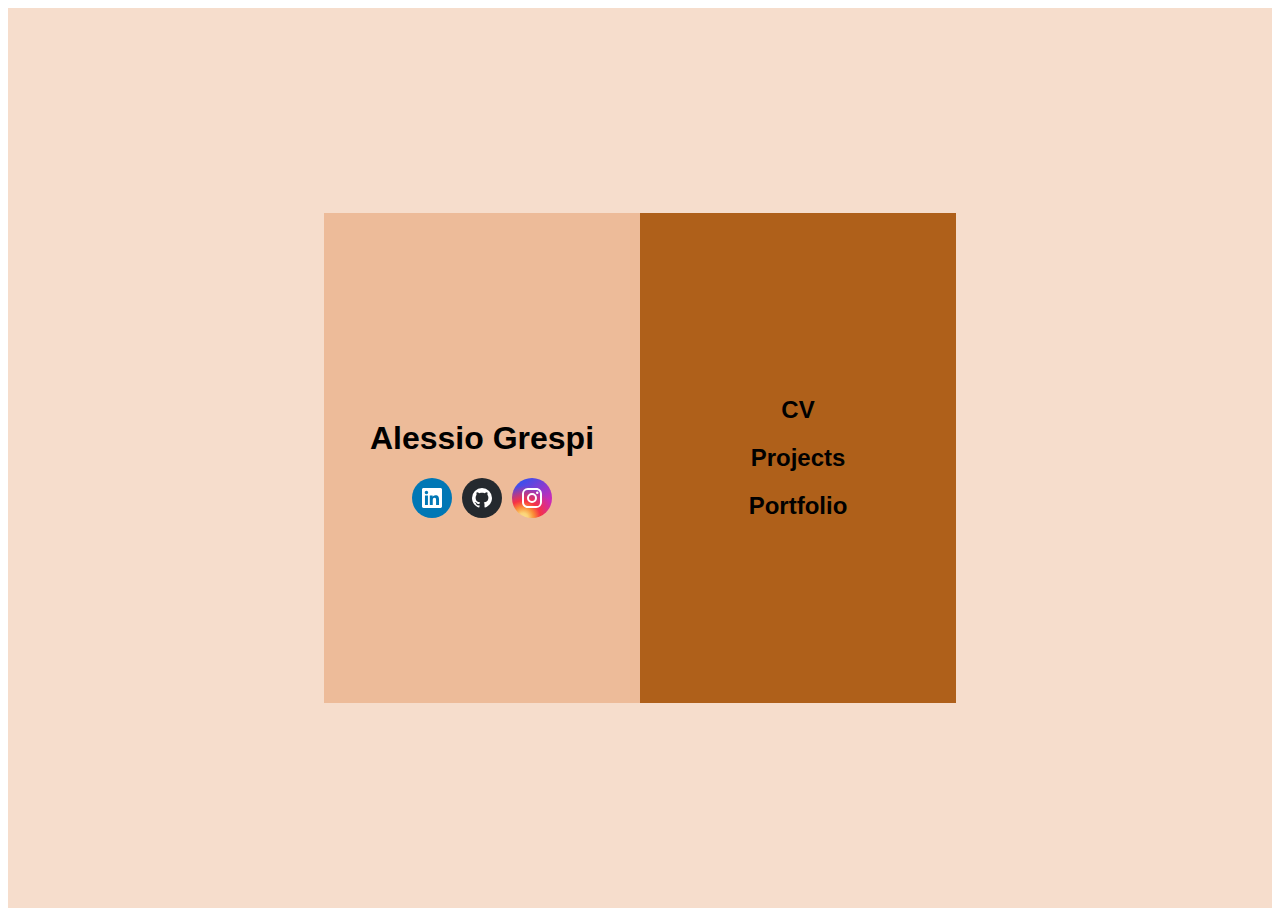
==== index.html @ ac3b888f "test" ====
<!DOCTYPE html>
<html>
  <head>
    <style>
         h1,h2 {
    font-family: Helvetica, sans-serif;
  }
      .container {
        display: flex;
        justify-content: center;
        align-items: center;
        height: 100vh;
          background-color: #F6DDCC;
      }

      .box {
        width: 50%;
        height: 50%;
        display: flex;
        justify-content: space-between;
        max-width: 800px;
        min-width: 400px;
        margin: 0 auto;
        align-items: center;
      }

      .left {
        background-color: #EDBB99;
        width: 45%;
        height: 100%;
        text-align: center;
        padding: 20px;
  
          
          display: flex;
  align-items: center;
  justify-content: center;
      }

      .right {
        background-color: #AF601A;
        width: 45%;
        height: 100%;
        text-align: center;
        padding: 20px;
          
           display: flex;
  align-items: center;
  justify-content: center;
      }
        
          .linkedin-button {
    background-color: #0077B5;
    border-radius: 50%;
    width: 40px;
    height: 40px;
    display: flex;
    justify-content: center;
    align-items: center;

 margin: 0px 5px 0px 5px;
  }

        .linkedin-button:hover {
  transform: translateY(-2px);
  box-shadow: 0 4px 6px rgba(0, 0, 0, 0.1);
}
        
  .linkedin-logo {
    width: 20px;
    height: 20px;
    fill: white;
  }
        .btn-instagram {
  display: inline-flex;
  align-items: center;
  justify-content: center;
  width: 40px;
  height: 40px;
  border-radius: 50%;
            margin: 0px 5px 0px 5px;

  text-decoration: none;
  transition: all 0.2s ease-in-out;
background-image: radial-gradient(circle farthest-corner at 28% 100%,
    #fcdf8f 0%,
    #fbd377 10%,
    #fa8e37 22%,
    #f73344 35%,
    transparent 65%
  ), linear-gradient(145deg, #3051f1 10%, #c92bb7 70%);

}

.btn-instagram:hover {
  transform: translateY(-2px);
  box-shadow: 0 4px 6px rgba(0, 0, 0, 0.1);
}

.btn-instagram-icon {
  width: 24px;
  height: 24px;
  fill: white;
}

.social-buttons {
  display: flex;
  justify-content: center;
}
        
        
.github-button {
  display: inline-block;
  background-color: #24292e;
  border-radius: 50%;
  height: 24px;
  width: 24px;
  padding: 8px;
  margin: 0px;
  text-align: center;
    margin: 0px 5px 0px 5px;
}

      .github-button:hover {
  transform: translateY(-2px);
  box-shadow: 0 4px 6px rgba(0, 0, 0, 0.1);
}
  
        
.github-icon {
  fill: white;
  height: 24px;
  width: 24px;
}
    </style>
  </head>
  <body>
    <div class="container">
      <div class="box">
        <div class="left">
            <div>
                <h1>Alessio Grespi</h1>
<div class="social-buttons">
                    <a href="https://www.linkedin.com/in/alessio-grespi/" class="linkedin-button">
                     
                            <svg class="linkedin-logo" viewBox="0 0 24 24">
                                <path d="M20.447 20.452h-3.554v-5.569c0-1.328-.027-3.037-1.852-3.037-1.853 0-2.136 1.445-2.136 2.939v5.667H9.351V9h3.414v1.561h.046c.477-.9 1.637-1.85 3.37-1.85 3.601 0 4.267 2.37 4.267 5.455v6.286zM5.337 7.433c-1.144 0-2.063-.926-2.063-2.065 0-1.138.92-2.063 2.063-2.063 1.14 0 2.064.925 2.064 2.063 0 1.139-.925 2.065-2.064 2.065zm1.782 13.019H3.555V9h3.564v11.452zM22.225 0H1.771C.792 0 0 .774 0 1.729v20.542C0 23.227.792 24 1.771 24H22.225c.979 0 1.771-.773 1.771-1.729v-20.542C23.996.774 23.204 0 22.225 0z"/>
                            </svg>
                    
                    </a> 
                <a href="https://github.com/" class="github-button">
  <svg viewBox="0 0 24 24" class="github-icon">
    <path d="M12,2A10,10 0 0,0 2,12C2,16.42 4.87,20.17 8.84,21.5C9.34,21.58 9.5,21.27 9.5,21C9.5,20.77 9.5,20.14 9.5,19.31C6.73,19.91 6.14,17.97 6.14,17.97C5.68,16.81 5.03,16.5 5.03,16.5C4.12,15.88 5.1,15.9 5.1,15.9C6.1,15.97 6.63,16.93 6.63,16.93C7.5,18.45 8.97,18 9.54,17.76C9.63,17.11 9.89,16.67 10.17,16.42C7.95,16.17 5.62,15.31 5.62,11.5C5.62,10.39 6,9.5 6.65,8.79C6.55,8.54 6.2,7.5 6.75,6.15C6.75,6.15 7.59,5.88 9.5,7.17C10.29,6.95 11.15,6.84 12,6.84C12.85,6.84 13.71,6.95 14.5,7.17C16.41,5.88 17.25,6.15 17.25,6.15C17.8,7.5 17.45,8.54 17.35,8.79C18,9.5 18.38,10.39 18.38,11.5C18.38,15.32 16.04,16.16 13.81,16.41C14.17,16.72 14.5,17.33 14.5,18.26C14.5,19.6 14.5,20.68 14.5,21C14.5,21.27 14.66,21.59 15.17,21.5C19.14,20.16 22,16.42 22,12A10,10 0 0,0 12,2Z" />
  </svg>
</a>
    <a href="https://www.instagram.com/" class="btn btn-instagram">
  <svg class="btn-instagram-icon" viewBox="0 0 24 24" fill="#ffffff">
    <path d="M7.8,2H16.2C19.4,2 22,4.6 22,7.8V16.2A5.8,5.8 0 0,1 16.2,22H7.8C4.6,22 2,19.4 2,16.2V7.8A5.8,5.8 0 0,1 7.8,2M7.6,4A3.6,3.6 0 0,0 4,7.6V16.4C4,18.39 5.61,20 7.6,20H16.4A3.6,3.6 0 0,0 20,16.4V7.6C20,5.61 18.39,4 16.4,4H7.6M17.25,5.5A1.25,1.25 0 0,1 18.5,6.75A1.25,1.25 0 0,1 17.25,8A1.25,1.25 0 0,1 16,6.75A1.25,1.25 0 0,1 17.25,5.5M12,7A5,5 0 0,1 17,12A5,5 0 0,1 12,17A5,5 0 0,1 7,12A5,5 0 0,1 12,7M12,9A3,3 0 0,0 9,12A3,3 0 0,0 12,15A3,3 0 0,0 15,12A3,3 0 0,0 12,9Z" />
  </svg>
</a>
    
</div>
            </div>
        </div>
        <div class="right">
            <div>
            <h2>CV</h2>
            <h2>Projects</h2>
            <h2>Portfolio</h2>
                </div>
        </div>
      </div>
    </div>
  </body>
</html>
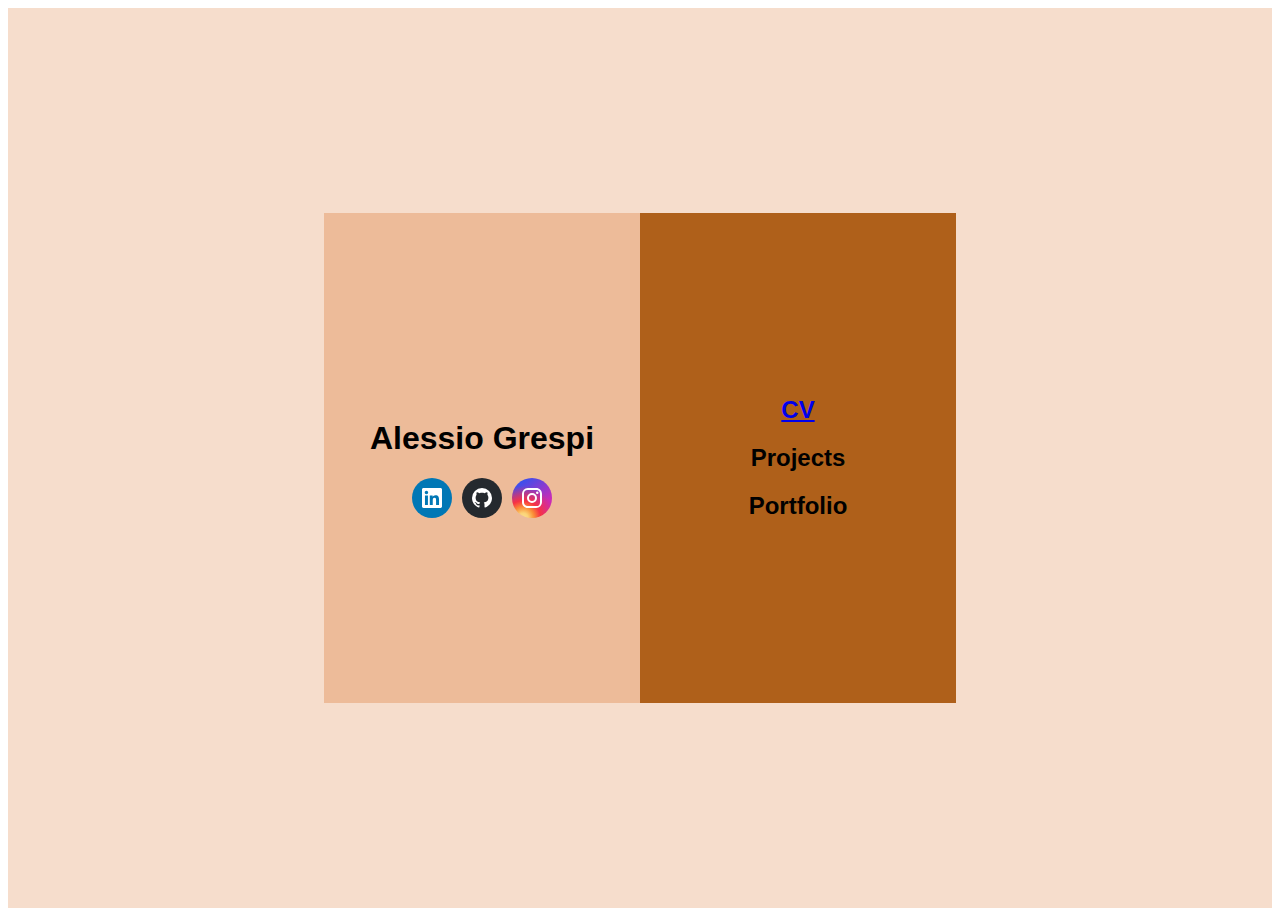
==== commit 35127861: "." ====
--- a/index.html
+++ b/index.html
@@ -148,12 +148,12 @@
                             </svg>
                     
                     </a> 
-                <a href="https://github.com/" class="github-button">
+                <a href="https://github.com/AlessioGrespi" class="github-button">
   <svg viewBox="0 0 24 24" class="github-icon">
     <path d="M12,2A10,10 0 0,0 2,12C2,16.42 4.87,20.17 8.84,21.5C9.34,21.58 9.5,21.27 9.5,21C9.5,20.77 9.5,20.14 9.5,19.31C6.73,19.91 6.14,17.97 6.14,17.97C5.68,16.81 5.03,16.5 5.03,16.5C4.12,15.88 5.1,15.9 5.1,15.9C6.1,15.97 6.63,16.93 6.63,16.93C7.5,18.45 8.97,18 9.54,17.76C9.63,17.11 9.89,16.67 10.17,16.42C7.95,16.17 5.62,15.31 5.62,11.5C5.62,10.39 6,9.5 6.65,8.79C6.55,8.54 6.2,7.5 6.75,6.15C6.75,6.15 7.59,5.88 9.5,7.17C10.29,6.95 11.15,6.84 12,6.84C12.85,6.84 13.71,6.95 14.5,7.17C16.41,5.88 17.25,6.15 17.25,6.15C17.8,7.5 17.45,8.54 17.35,8.79C18,9.5 18.38,10.39 18.38,11.5C18.38,15.32 16.04,16.16 13.81,16.41C14.17,16.72 14.5,17.33 14.5,18.26C14.5,19.6 14.5,20.68 14.5,21C14.5,21.27 14.66,21.59 15.17,21.5C19.14,20.16 22,16.42 22,12A10,10 0 0,0 12,2Z" />
   </svg>
 </a>
-    <a href="https://www.instagram.com/" class="btn btn-instagram">
+    <a href="https://www.instagram.com/alessioscamera/" class="btn btn-instagram">
   <svg class="btn-instagram-icon" viewBox="0 0 24 24" fill="#ffffff">
     <path d="M7.8,2H16.2C19.4,2 22,4.6 22,7.8V16.2A5.8,5.8 0 0,1 16.2,22H7.8C4.6,22 2,19.4 2,16.2V7.8A5.8,5.8 0 0,1 7.8,2M7.6,4A3.6,3.6 0 0,0 4,7.6V16.4C4,18.39 5.61,20 7.6,20H16.4A3.6,3.6 0 0,0 20,16.4V7.6C20,5.61 18.39,4 16.4,4H7.6M17.25,5.5A1.25,1.25 0 0,1 18.5,6.75A1.25,1.25 0 0,1 17.25,8A1.25,1.25 0 0,1 16,6.75A1.25,1.25 0 0,1 17.25,5.5M12,7A5,5 0 0,1 17,12A5,5 0 0,1 12,17A5,5 0 0,1 7,12A5,5 0 0,1 12,7M12,9A3,3 0 0,0 9,12A3,3 0 0,0 12,15A3,3 0 0,0 15,12A3,3 0 0,0 12,9Z" />
   </svg>
@@ -164,7 +164,8 @@
         </div>
         <div class="right">
             <div>
-            <h2>CV</h2>
+                <a  href="CV.html">
+            <h2>CV</h2></a>
             <h2>Projects</h2>
             <h2>Portfolio</h2>
                 </div>
